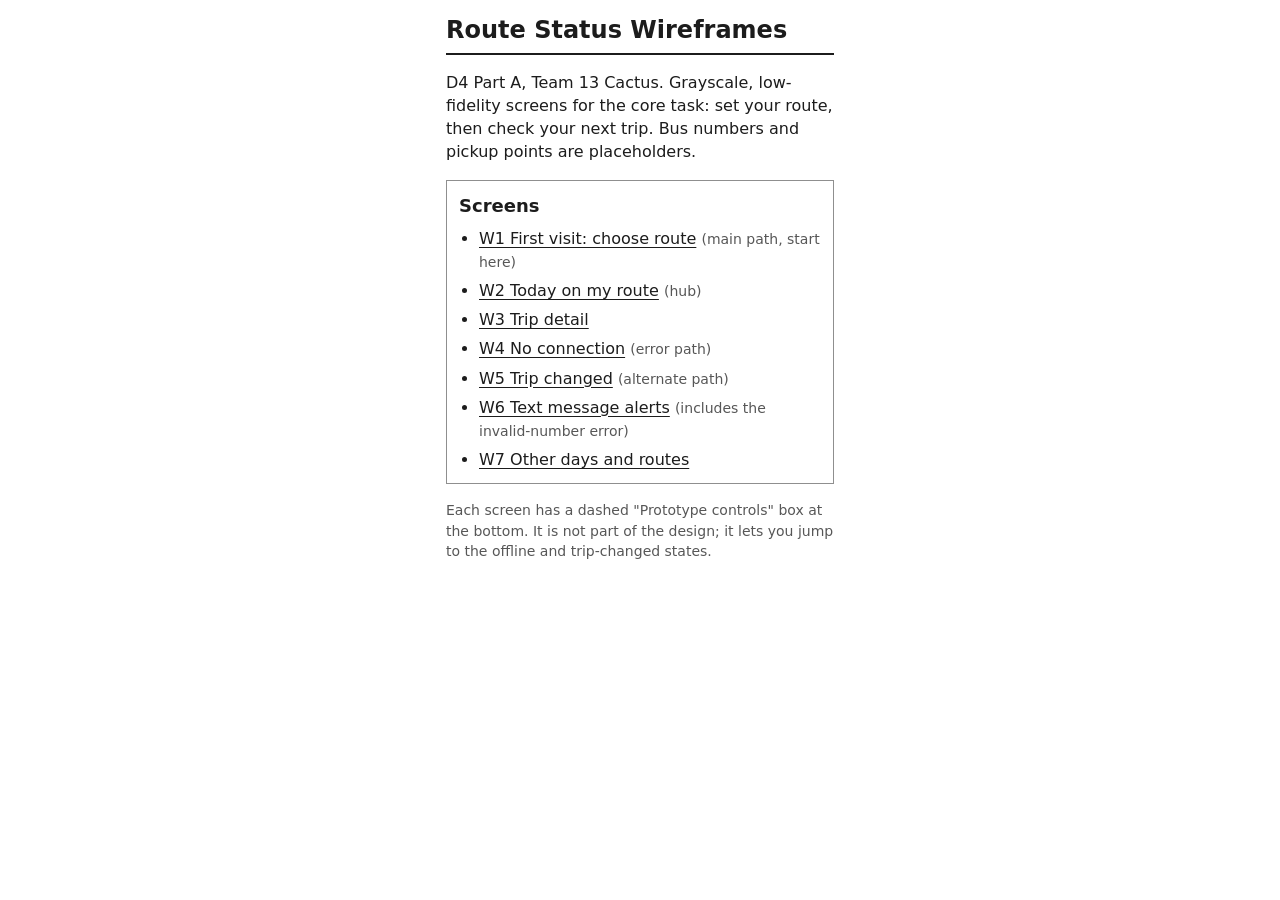
==== index.html @ bd7bd886 "added wireframe files" ====
<!doctype html>
<html lang="en">
<head>
<meta charset="utf-8">
<meta name="viewport" content="width=device-width, initial-scale=1, viewport-fit=cover">
<title>Route Status Wireframes</title>
<link rel="stylesheet" href="style.css">
</head>
<body>
<main class="frame">
<header class="bar"><h1>Route Status Wireframes</h1></header>
<p>D4 Part A, Team 13 Cactus. Grayscale, low-fidelity screens for the core task: set your route, then check your next trip. Bus numbers and pickup points are placeholders.</p>
<section class="box" aria-labelledby="s-h">
<h2 id="s-h">Screens</h2>
<ul style="margin:0;padding-left:20px;display:flex;flex-direction:column;gap:6px">
<li><a href="w1.html">W1 First visit: choose route</a> <span class="small muted">(main path, start here)</span></li>
<li><a href="w2.html?route=A">W2 Today on my route</a> <span class="small muted">(hub)</span></li>
<li><a href="w3.html?route=A&amp;trip=a1430">W3 Trip detail</a></li>
<li><a href="w4.html?route=A">W4 No connection</a> <span class="small muted">(error path)</span></li>
<li><a href="w5.html">W5 Trip changed</a> <span class="small muted">(alternate path)</span></li>
<li><a href="w6.html?route=A">W6 Text message alerts</a> <span class="small muted">(includes the invalid-number error)</span></li>
<li><a href="w7.html">W7 Other days and routes</a></li>
</ul>
</section>
<p class="small muted">Each screen has a dashed "Prototype controls" box at the bottom. It is not part of the design; it lets you jump to the offline and trip-changed states.</p>
</main>

</body>
</html>
---- style.css ----
/* Grayscale wireframe: one phone-width column, boxes and labels only. */
:root{--bg:#ffffff;--fg:#1c1c1c;--muted:#575757;--line:#8f8f8f;--soft:#eeeeee;--soft2:#dcdcdc;--focus:#000000;
--font:system-ui,-apple-system,"Segoe UI",Roboto,Arial,sans-serif}
@media (prefers-color-scheme:dark){:root:not([data-theme="light"]){--bg:#161616;--fg:#ececec;--muted:#b3b3b3;--line:#7a7a7a;--soft:#262626;--soft2:#363636;--focus:#ffffff;color-scheme:dark}}
:root[data-theme="dark"]{--bg:#161616;--fg:#ececec;--muted:#b3b3b3;--line:#7a7a7a;--soft:#262626;--soft2:#363636;--focus:#ffffff;color-scheme:dark}
*{box-sizing:border-box}
[hidden]{display:none!important}
html{-webkit-text-size-adjust:100%}
body{margin:0;background:var(--bg);color:var(--fg);font:16px/1.45 var(--font)}
.frame{max-width:420px;margin:0 auto;padding-block:16px 40px;padding-left:max(16px,env(safe-area-inset-left,0px));padding-right:max(16px,env(safe-area-inset-right,0px));display:flex;flex-direction:column;gap:16px}
.wtag{align-self:flex-start;font-size:12px;letter-spacing:.06em;text-transform:uppercase;color:var(--muted);border:1px dashed var(--line);padding:2px 8px}
header.bar{display:flex;justify-content:space-between;align-items:baseline;gap:12px;flex-wrap:wrap;border-bottom:2px solid var(--fg);padding-bottom:8px}
h1{font-size:24px;line-height:1.2;margin:0}
h2{font-size:18px;margin:0}
p{margin:0}
.muted{color:var(--muted)}
.small{font-size:14px}
a{color:var(--fg);text-underline-offset:3px}
a:focus-visible,button:focus-visible,input:focus-visible{outline:3px solid var(--focus);outline-offset:2px}
.box{border:1px solid var(--line);padding:12px;display:flex;flex-direction:column;gap:8px}
.box.strong{border:3px solid var(--fg)}
.fill{background:var(--soft)}
.age{font-size:14px;color:var(--muted)}
.btn{font:inherit;font-weight:600;min-height:44px;padding:10px 16px;border:2px solid var(--fg);background:var(--fg);color:var(--bg);cursor:pointer;text-align:center;text-decoration:none;display:inline-block}
.btn.secondary{background:transparent;color:var(--fg)}
.btn[disabled]{background:var(--soft2);border-color:var(--soft2);color:var(--muted);cursor:not-allowed}
.toggle{display:flex;border:2px solid var(--fg)}
.toggle button{flex:1;font:inherit;min-height:44px;border:0;background:transparent;color:var(--fg);cursor:pointer}
.toggle button[aria-pressed="true"]{background:var(--fg);color:var(--bg);font-weight:700}
ul.trips{list-style:none;margin:0;padding:0;display:flex;flex-direction:column;gap:8px}
a.trip{display:grid;grid-template-columns:auto 1fr;gap:2px 12px;padding:12px;border:1px solid var(--line);text-decoration:none}
a.trip .t-time{font-weight:700;font-size:18px;font-variant-numeric:tabular-nums;grid-row:span 2}
a.trip .t-status{justify-self:start;font-size:14px;font-weight:700;border:1px solid var(--fg);padding:0 6px}
a.trip .t-meta{font-size:14px;color:var(--muted);grid-column:2}
li.next a.trip{border:3px solid var(--fg)}
li.next .t-next{font-size:12px;text-transform:uppercase;letter-spacing:.06em;font-weight:700}
.st-changed{background:var(--fg);color:var(--bg)}
.st-off{text-decoration:line-through}
fieldset{border:1px solid var(--line);margin:0;padding:12px;display:flex;flex-direction:column;gap:8px}
legend{font-weight:700;padding:0 4px}
label.opt{display:flex;gap:10px;align-items:center;min-height:44px}
label.opt input{width:20px;height:20px}
.field{display:flex;flex-direction:column;gap:6px}
input[type=tel]{font:inherit;min-height:44px;padding:8px 10px;border:2px solid var(--fg);background:var(--bg);color:var(--fg)}
.err{border-left:4px solid var(--fg);padding-left:8px;font-weight:600}
.proto{margin-top:24px;border:1px dashed var(--line);padding:12px;display:flex;flex-direction:column;gap:6px;font-size:14px}
.proto h2{font-size:13px;text-transform:uppercase;letter-spacing:.06em;color:var(--muted)}
.dl{display:grid;grid-template-columns:auto 1fr;gap:4px 12px;margin:0}
.dl dt{color:var(--muted)}
.dl dd{margin:0;font-weight:600}
@media (prefers-reduced-motion:reduce){*{transition:none!important}}
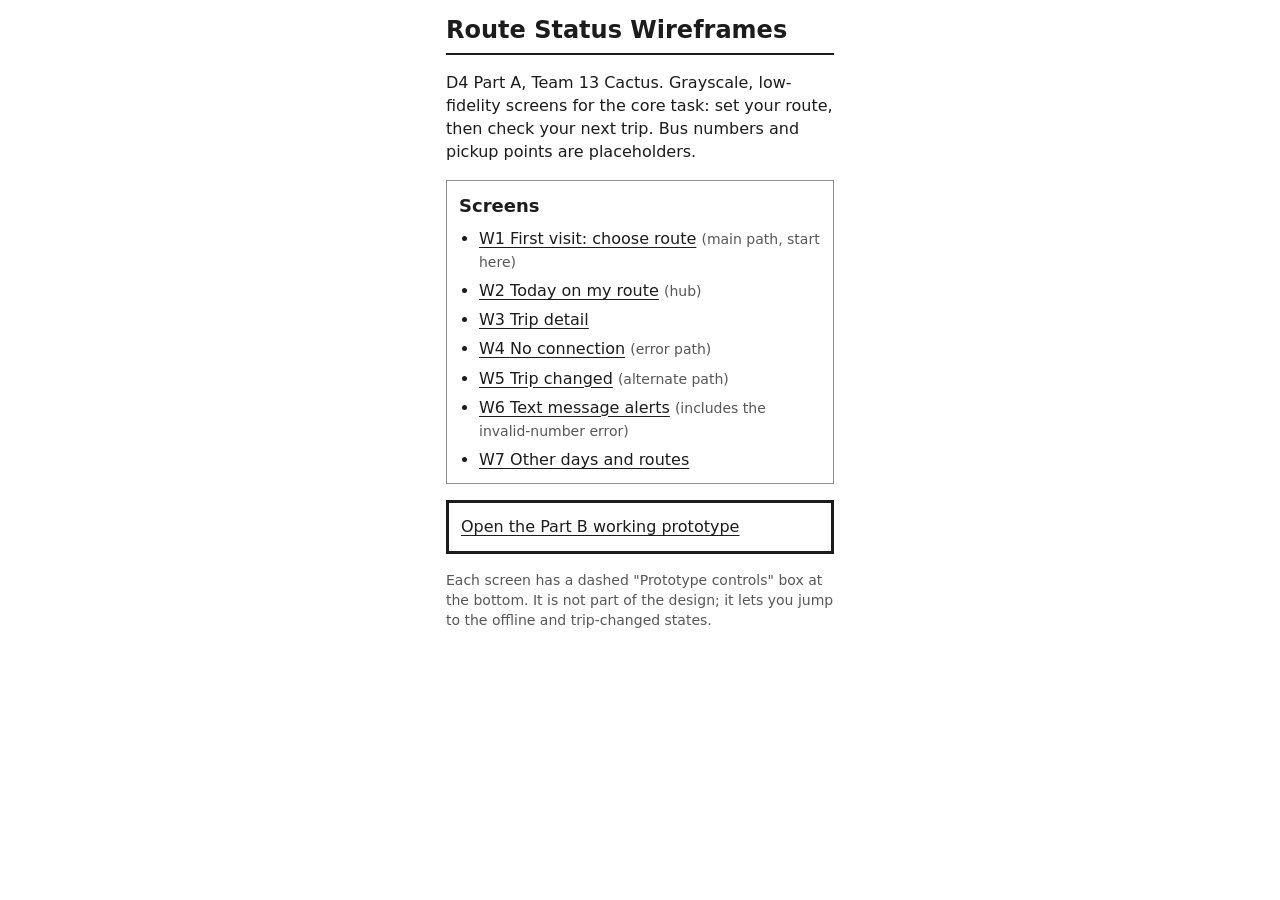
==== commit 83a45170: "Added the build" ====
--- a/index.html
+++ b/index.html
@@ -22,6 +22,7 @@
 <li><a href="w7.html">W7 Other days and routes</a></li>
 </ul>
 </section>
+<p class="box strong"><a href="app/index.html">Open the Part B working prototype</a></p>
 <p class="small muted">Each screen has a dashed "Prototype controls" box at the bottom. It is not part of the design; it lets you jump to the offline and trip-changed states.</p>
 </main>
 
